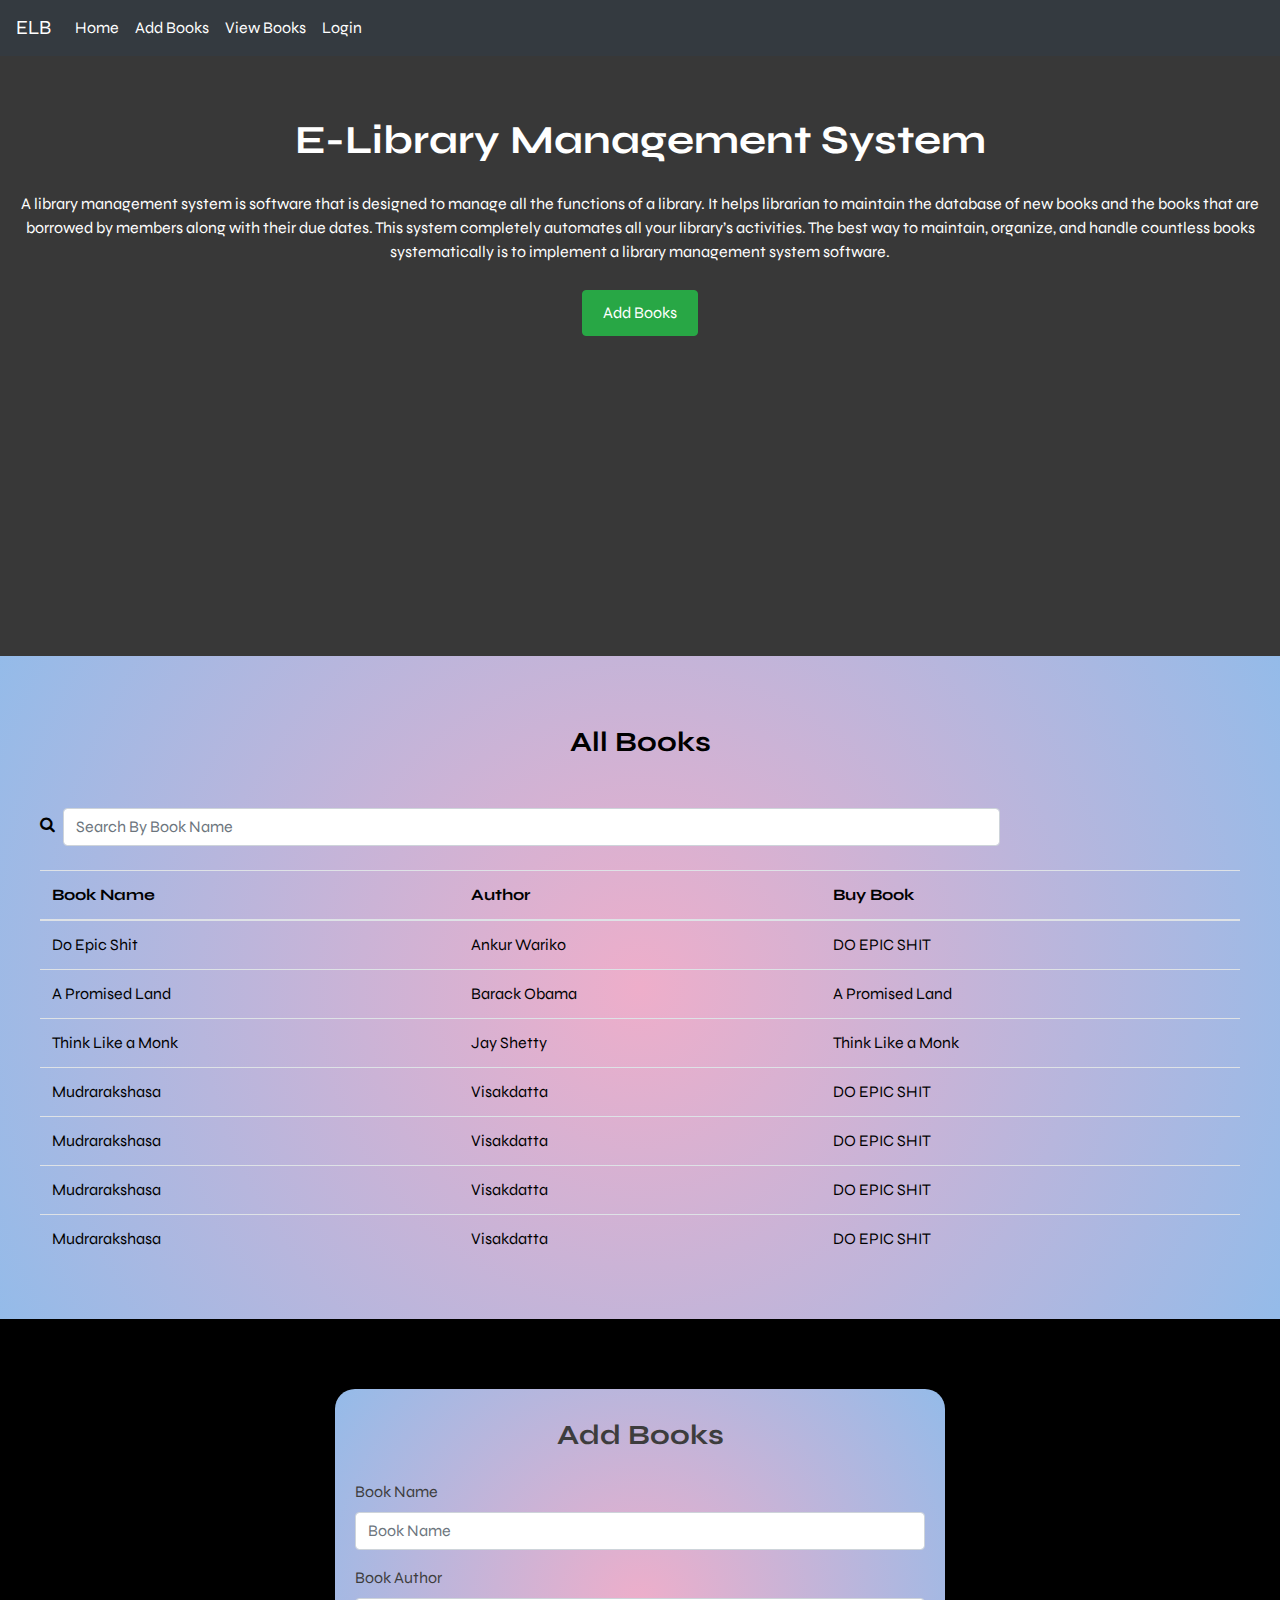
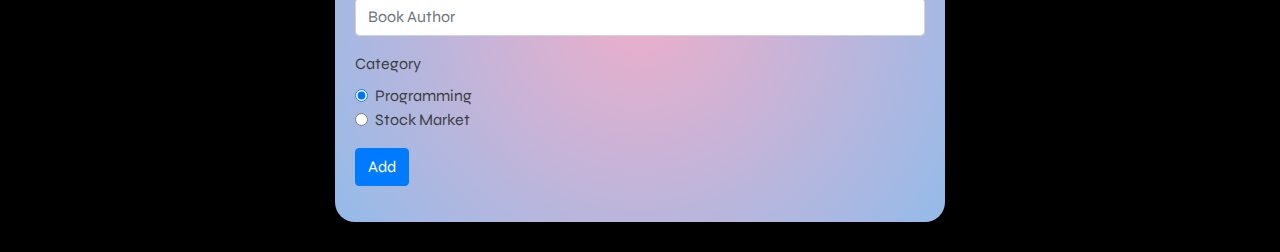
==== index2.html @ 8a1f86e7 "Files added" ====
<!DOCTYPE html>
<html>
<head>
<meta charset="UTF-8">
<meta name="viewport" content="width=device-width, initial-scale=1.0">

<title>Insert title here</title>
	<!-- CSS -->
	<link rel="stylesheet" href="https://cdnjs.cloudflare.com/ajax/libs/font-awesome/4.7.0/css/font-awesome.min.css">
	<link rel="stylesheet" href="https://cdn.jsdelivr.net/npm/bootstrap@4.0.0/dist/css/bootstrap.min.css" integrity="sha384-Gn5384xqQ1aoWXA+058RXPxPg6fy4IWvTNh0E263XmFcJlSAwiGgFAW/dAiS6JXm" crossorigin="anonymous">
	<link rel="stylesheet" href="CSS/style.css">
	
</head>
<body>
	
<!-- 	<header>
		<h3>E-Library Management System</h3>
	</header> -->
	
	<!-- Navbar -->
	<div class="page-navbar">
		<nav class="navbar navbar-expand-lg navbar-dark bg-dark text-white">
		  <a class="navbar-brand" href="#">ELB</a>
		  <button class="navbar-toggler" type="button" data-toggle="collapse" data-target="#navbarSupportedContent" aria-controls="navbarSupportedContent" aria-expanded="false" aria-label="Toggle navigation">
		    <span class="navbar-toggler-icon"></span>
		  </button>
		
		  <div class="collapse navbar-collapse" id="navbarSupportedContent">
		    <ul class="navbar-nav mr-auto">
		      <li class="nav-item ">
		        <a class="nav-link active" href="#home">Home <span class="sr-only">(current)</span></a>
		      </li>
		      <li class="nav-item active">
		        <a class="nav-link" href="#addBooks">Add Books</a>
		      </li>
		      <li class="nav-item active">
		        <a class="nav-link " href="#displayBooks">View Books</a>
		      </li>
		      <li class="nav-item active">
		        <a class="nav-link " href="login.html">Login</a>
		      </li>
		    </ul>
		  </div>
		</nav>
	</div>
	
	<!-- Main content -->
	<div class="main-content ">
		<!-- HomePage -->
		<div class="home-page" id="home">
		
			<div class="home-column">
					<h1>E-Library Management System</h1>
					<p>
						A library management system is software that is designed to manage all the functions of a library.
						 It helps librarian to maintain the database of new books and the books that are borrowed by members along with their due dates.
						This system completely automates all your library’s activities.
						The best way to maintain, organize, and handle countless books systematically is to implement a library management system software.
					</p>
					<a href="#addBooks"><button type="button" class="btn btn-success">Add Books</button></a>
			</div>
			<!-- <div class="home-row">
				<div class="home-column1">
					<img class="book-img" src="images/book-img.jpg" alt="library-books-image">
				</div>
				<div class="home-column2">
					<h1>E-Library Management System</h1>
				</div>
			</div> -->
		</div><link rel="stylesheet" href="https://cdnjs.cloudflare.com/ajax/libs/font-awesome/4.7.0/css/font-awesome.min.css">
		
		<!-- Display Books -->
		<div class="display-books" id="displayBooks">
				<h3>All Books</h3>
				<div class="input-group rounded  mt-2 mb-4 search-bar" >
				  <span class="fa fa-search pt-2 mr-2">  </span>
				  <input type="search" class="form-control rounded" id="searchInput" placeholder="Search By Book Name" onkeyup="searchFunction()" />
				</div>
				<div class="display-table" >
					<table class="table" id="table">
					  <thead>
					    <tr>
					      <th scope="col">Book Name</th>
					      <th scope="col">Author</th>
					      <th scope="col">Buy Book</th>
					    </tr>
					  </thead>
					  <tbody id="tableBody">
					    <tr>
						    <td>Do Epic Shit</td>
						    <td>Ankur Wariko</td>
						    <td> <a href="https://www.amazon.in/dp/0008386595/ref=s9_acsd_al_bw_c2_x_0_i?pf_rd_m=A1K21FY43GMZF8&pf_rd_s=merchandised-search-2&pf_rd_r=FA8FSXXRNT6SRWCG25B3&pf_rd_t=101&pf_rd_p=77843875-62df-4f28-9de7-44e759e0f700&pf_rd_i=4348234031">DO EPIC SHIT</a> </td>
						  </tr>
						  <tr>
						    <td>A Promised Land</td>
						    <td>Barack Obama</td>
							<td> <a href="https://www.amazon.in/dp/0241491517/ref=s9_acsd_al_bw_c2_x_2_i?pf_rd_m=A1K21FY43GMZF8&pf_rd_s=merchandised-search-2&pf_rd_r=FA8FSXXRNT6SRWCG25B3&pf_rd_t=101&pf_rd_p=77843875-62df-4f28-9de7-44e759e0f700&pf_rd_i=4348234031">A Promised Land</a> </td>
						  </tr>
						  <tr>
						    <td>Think Like a Monk</td>
						    <td>Jay Shetty</td>
						    <td> <a href="https://www.amazon.in/dp/0008386595/ref=s9_acsd_al_bw_c2_x_0_i?pf_rd_m=A1K21FY43GMZF8&pf_rd_s=merchandised-search-2&pf_rd_r=FA8FSXXRNT6SRWCG25B3&pf_rd_t=101&pf_rd_p=77843875-62df-4f28-9de7-44e759e0f700&pf_rd_i=4348234031">Think Like a Monk</a> </td>
						  </tr>
						  <tr>
						    <td>Mudrarakshasa</td>
						    <td>Visakdatta</td>
						    <td> <a href="https://www.amazon.in/DO-EPIC-SHIT-Ankur-Warikoo/dp/9391165486/ref=sr_1_1?crid=2E8RSMG2YQAA6&keywords=do+epic+shit&qid=1672050488&sprefix=do+epi%2Caps%2C263&sr=8-1">DO EPIC SHIT</a> </td>
						  </tr>
						  <tr>
						    <td>Mudrarakshasa</td>
						    <td>Visakdatta</td>
						    <td> <a href="https://www.amazon.in/DO-EPIC-SHIT-Ankur-Warikoo/dp/9391165486/ref=sr_1_1?crid=2E8RSMG2YQAA6&keywords=do+epic+shit&qid=1672050488&sprefix=do+epi%2Caps%2C263&sr=8-1">DO EPIC SHIT</a> </td>
						  </tr>
						  <tr>
						    <td>Mudrarakshasa</td>
						    <td>Visakdatta</td>
						    <td> <a href="https://www.amazon.in/DO-EPIC-SHIT-Ankur-Warikoo/dp/9391165486/ref=sr_1_1?crid=2E8RSMG2YQAA6&keywords=do+epic+shit&qid=1672050488&sprefix=do+epi%2Caps%2C263&sr=8-1">DO EPIC SHIT</a> </td>
						  </tr>
						  <tr>
						    <td>Mudrarakshasa</td>
						    <td>Visakdatta</td>
						    <td> <a href="https://www.amazon.in/DO-EPIC-SHIT-Ankur-Warikoo/dp/9391165486/ref=sr_1_1?crid=2E8RSMG2YQAA6&keywords=do+epic+shit&qid=1672050488&sprefix=do+epi%2Caps%2C263&sr=8-1">DO EPIC SHIT</a> </td>
						  </tr>
						  
					  </tbody>
					</table>
				</div>
			</div>
	</div>
		
		<!-- Add Books -->
		<div class="add-books" id="addBooks">
			<div class="add-books-card">
				<h3>Add Books</h3>
				<div class="add-books-form">
					<form onsubmit="submitForm()" name="" id="myform">
					  <div class="form-group ">
					    <label for="inputBookname" class="">Book Name</label>
					    <div class="">
					      <input type="text" class="form-control" id="inputBookname" placeholder="Book Name"  pattern="[a-zA-Z]*" oninvalid="setCustomValidity('Please enter alphabets only. ')"  maxlength="20">
					    </div>
					  </div>
					  <div class="form-group">
					    <label for="inputBookAuthor" class="">Book Author</label>
					    <div class="">
					      <input type="text" class="form-control" id="inputBookAuthor" placeholder="Book Author"  pattern="[a-zA-Z]*" oninvalid="setCustomValidity('Please enter alphabets only. ')"  maxlength="20">
					    </div>
					  </div>
					  
					  <fieldset class="form-group">
					    <div class="">
					      <label class=" pt-0 ">Category</label>
					      <div class="">
					        <div class="form-check">
					          <input class="form-check-input" type="radio" id="programming" name="gridRadios" id="gridRadios1" value="option1" checked>
					          <label class="form-check-label" for="gridRadios1">
					            Programming
					          </label>
					        </div>
					        <div class="form-check">
					          <input class="form-check-input" type="radio" id="stockMarket" name="gridRadios" id="gridRadios2" value="option2">
					          <label class="form-check-label" for="gridRadios2">
					            Stock Market
					          </label>
					        </div>
					      </div>
					    </div>
					  </fieldset>
					  <div class="form-group  ">
					      <button type="submit" class="btn btn-primary">Add</button>
					  </div>
					</form>
				</div>
			</div>
		</div>
		
		
		
	
	
	<!-- JavaScript -->
	<script src="https://code.jquery.com/jquery-3.2.1.slim.min.js" integrity="sha384-KJ3o2DKtIkvYIK3UENzmM7KCkRr/rE9/Qpg6aAZGJwFDMVNA/GpGFF93hXpG5KkN" crossorigin="anonymous"></script>
	<script src="https://cdn.jsdelivr.net/npm/popper.js@1.12.9/dist/umd/popper.min.js" integrity="sha384-ApNbgh9B+Y1QKtv3Rn7W3mgPxhU9K/ScQsAP7hUibX39j7fakFPskvXusvfa0b4Q" crossorigin="anonymous"></script>
	<script src="https://cdn.jsdelivr.net/npm/bootstrap@4.0.0/dist/js/bootstrap.min.js" integrity="sha384-JZR6Spejh4U02d8jOt6vLEHfe/JQGiRRSQQxSfFWpi1MquVdAyjUar5+76PVCmYl" crossorigin="anonymous"></script>
	<script src="javascript/script.js"></script>
	
</body>
</html>
---- CSS/style.css ----
@CHARSET "UTF-8";
@import url('https://fonts.googleapis.com/css2?family=Roboto&family=Syne:wght@400;700;800&display=swap');
*{
	box-sizing: border-box;
	font-family: Syne;
	scroll-behavior: smooth;
}
body { 
	 word-wrap: break-word;
	 background: black;
	 color: white;
}
.home-page{
	background: #383838;
	color: white;
	height: 600px;
	text-align: center;
}
.home-page h1 {
	text-align: center;
	font-family: Syne;
	font-weight: 700;
	padding: 60px 20px 10px 20px;
}
.home-page p {
	text-align:center;
	padding: 10px 20px;
}
.home-page button {
	text-align:center;
	padding: 10px 20px;
}

/*Add Books*/
.add-books {
	background: black;
	padding: 30px;
	display: flex;
	justify-content:center;
	margin-top: 40px;
	color: #3d3d3d;
}

.add-books-card{
	background: radial-gradient(circle, rgba(238,174,202,1) 0%, rgba(148,187,233,1) 100%);
	padding: 20px;
	border-radius: 20px; 
	width: 50%;
}
.add-books-card h3 {
	padding-top: 10px;
	padding-bottom: 20px; 
	font-weight: 700;
	text-align:center;
}
@media screen and (max-width: 400px) {
	.add-books-card{
		width: 85%;
	}
}
.add-books-form{
	
}
.blur-content {
	filter: blur(4px);
}


/*Display books*/
.display-books {
	background: radial-gradient(circle, rgba(238,174,202,1) 0%, rgba(148,187,233,1) 100%);
	color: black;
	padding: 40px;
	
}
.display-books h3{
	padding-top: 30px;
	padding-bottom: 40px; 
	text-align: center;
	font-weight: 700;text-align: center;
}
.display-table{
}
td a {
	text-decoration: none;
	color: black;
}
@media screen and (max-width: 400px) {
	td  {
		width: 80%;
	}
}

/*search*/
.search-bar{
	text-align:center;
	transition : width 2s;
	width: 80%;
}
.search-bar:focus{
	width: 100% !important;
}
.input-group:hover{

}
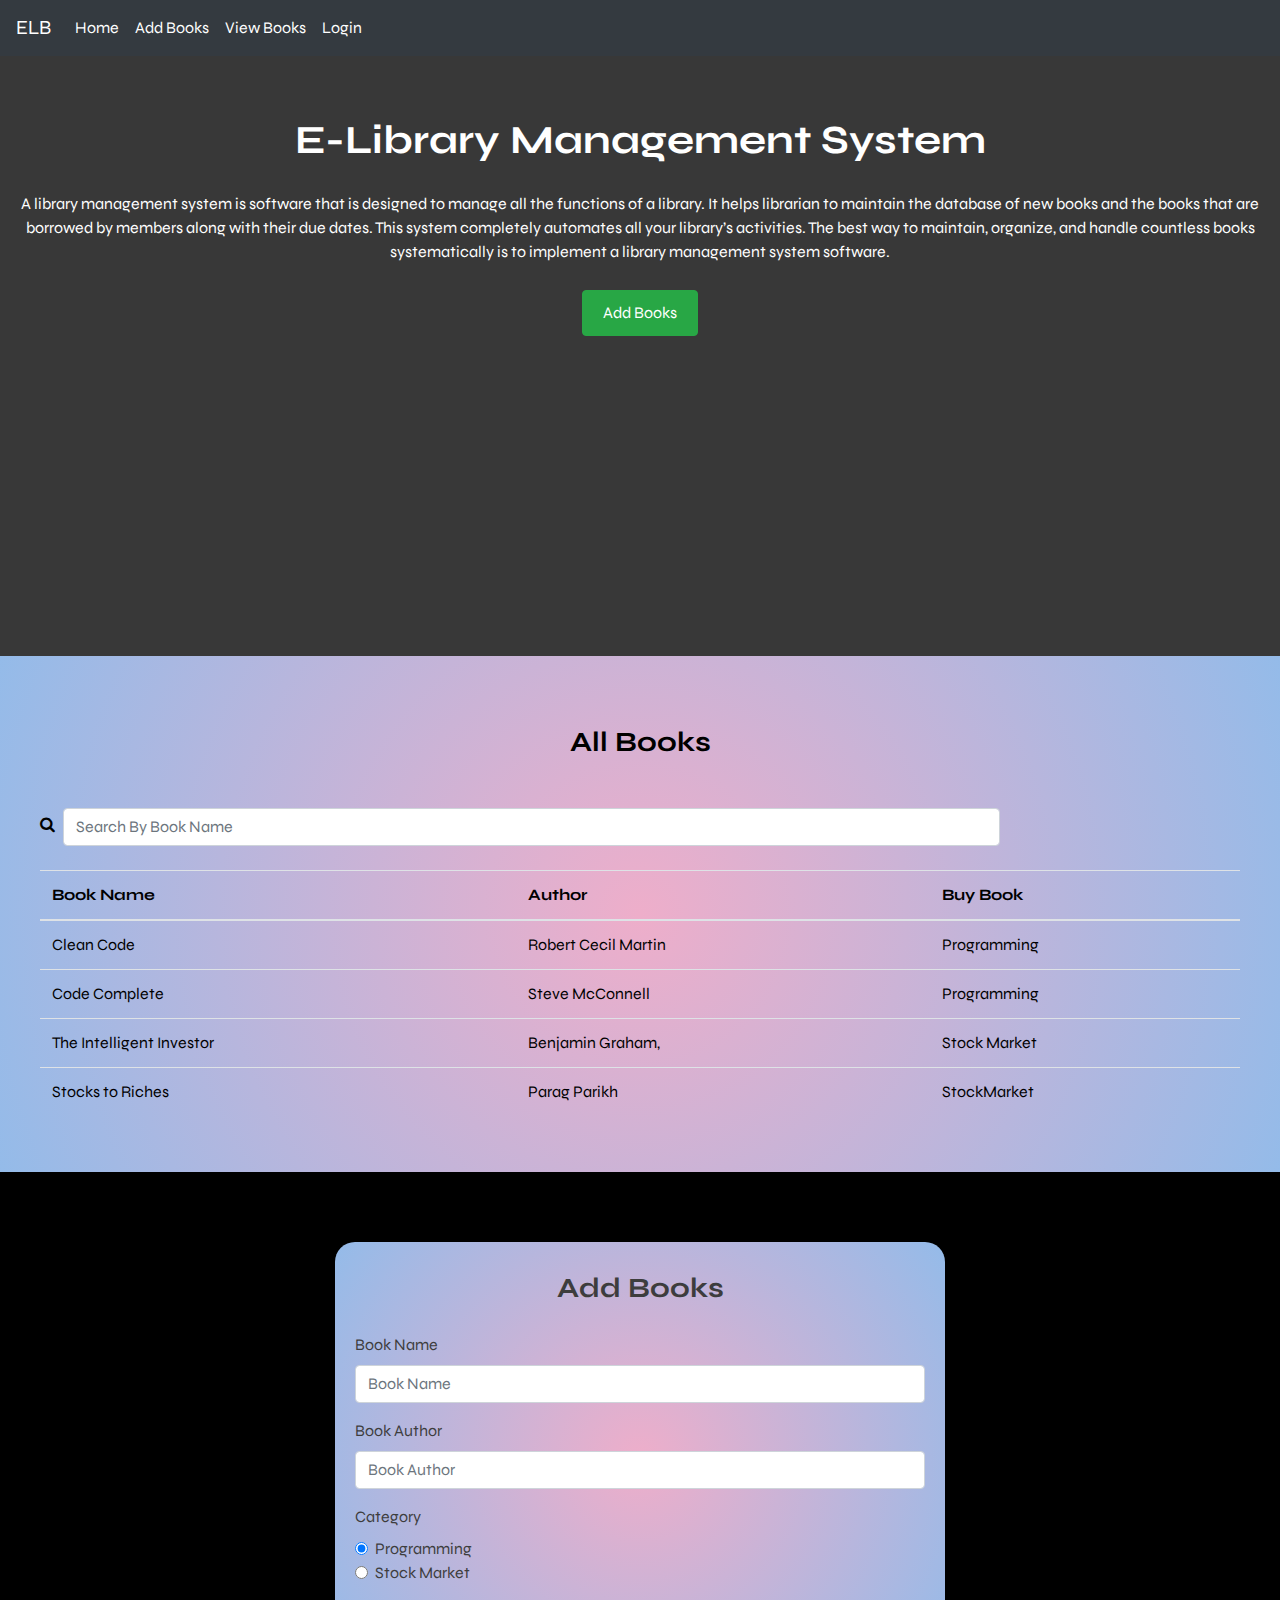
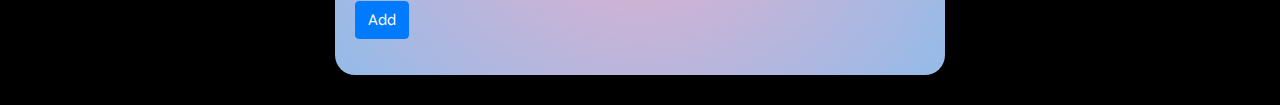
==== commit 6e3fa235: "Update index2.html" ====
--- a/index2.html
+++ b/index2.html
@@ -86,40 +86,25 @@
 					    </tr>
 					  </thead>
 					  <tbody id="tableBody">
-					    <tr>
-						    <td>Do Epic Shit</td>
-						    <td>Ankur Wariko</td>
-						    <td> <a href="https://www.amazon.in/dp/0008386595/ref=s9_acsd_al_bw_c2_x_0_i?pf_rd_m=A1K21FY43GMZF8&pf_rd_s=merchandised-search-2&pf_rd_r=FA8FSXXRNT6SRWCG25B3&pf_rd_t=101&pf_rd_p=77843875-62df-4f28-9de7-44e759e0f700&pf_rd_i=4348234031">DO EPIC SHIT</a> </td>
+					   <tr>
+						    <td><a href="https://www.amazon.in/Clean-Code-Handbook-Software-Craftsmanship-ebook/dp/B001GSTOAM/ref=sr_1_1?crid=1QB8AUL33S8YH&keywords=clean+code+by+robert+c+martin&qid=1672121523&s=books&sprefix=Clean+Code+%2Cstripbooks%2C193&sr=1-1">Clean Code</a></td>
+						    <td>Robert Cecil Martin</td>
+						    <td>Programming</td>
 						  </tr>
 						  <tr>
-						    <td>A Promised Land</td>
-						    <td>Barack Obama</td>
-							<td> <a href="https://www.amazon.in/dp/0241491517/ref=s9_acsd_al_bw_c2_x_2_i?pf_rd_m=A1K21FY43GMZF8&pf_rd_s=merchandised-search-2&pf_rd_r=FA8FSXXRNT6SRWCG25B3&pf_rd_t=101&pf_rd_p=77843875-62df-4f28-9de7-44e759e0f700&pf_rd_i=4348234031">A Promised Land</a> </td>
+						    <td><a href="https://www.amazon.in/Code-Complete-Developer-Best-Practices-ebook/dp/B00JDMPOSY/ref=sr_1_2?crid=2YWY7TOACK1HI&keywords=Code+Complete&qid=1672121561&s=books&sprefix=code+complete%2Cstripbooks%2C183&sr=1-2">Code Complete</a> </td>
+						    <td>Steve McConnell</td>
+							<td>Programming</td>
 						  </tr>
 						  <tr>
-						    <td>Think Like a Monk</td>
-						    <td>Jay Shetty</td>
-						    <td> <a href="https://www.amazon.in/dp/0008386595/ref=s9_acsd_al_bw_c2_x_0_i?pf_rd_m=A1K21FY43GMZF8&pf_rd_s=merchandised-search-2&pf_rd_r=FA8FSXXRNT6SRWCG25B3&pf_rd_t=101&pf_rd_p=77843875-62df-4f28-9de7-44e759e0f700&pf_rd_i=4348234031">Think Like a Monk</a> </td>
+						    <td><a href="https://www.amazon.in/Intelligent-Investor-Revised-Definitive-Essentials/dp/0060555661/ref=sr_1_1_sspa?crid=2YT4Y66R464O9&keywords=the+intelligent+investor&qid=1672121453&s=books&sprefix=the+int%2Cstripbooks%2C202&sr=1-1-spons&sp_csd=d2lkZ2V0TmFtZT1zcF9hdGY&psc=1&smid=A15DBATYR506U3">The Intelligent Investor</a></td>
+						    <td>Benjamin Graham,</td>
+						    <td> Stock Market</td>
 						  </tr>
 						  <tr>
-						    <td>Mudrarakshasa</td>
-						    <td>Visakdatta</td>
-						    <td> <a href="https://www.amazon.in/DO-EPIC-SHIT-Ankur-Warikoo/dp/9391165486/ref=sr_1_1?crid=2E8RSMG2YQAA6&keywords=do+epic+shit&qid=1672050488&sprefix=do+epi%2Caps%2C263&sr=8-1">DO EPIC SHIT</a> </td>
-						  </tr>
-						  <tr>
-						    <td>Mudrarakshasa</td>
-						    <td>Visakdatta</td>
-						    <td> <a href="https://www.amazon.in/DO-EPIC-SHIT-Ankur-Warikoo/dp/9391165486/ref=sr_1_1?crid=2E8RSMG2YQAA6&keywords=do+epic+shit&qid=1672050488&sprefix=do+epi%2Caps%2C263&sr=8-1">DO EPIC SHIT</a> </td>
-						  </tr>
-						  <tr>
-						    <td>Mudrarakshasa</td>
-						    <td>Visakdatta</td>
-						    <td> <a href="https://www.amazon.in/DO-EPIC-SHIT-Ankur-Warikoo/dp/9391165486/ref=sr_1_1?crid=2E8RSMG2YQAA6&keywords=do+epic+shit&qid=1672050488&sprefix=do+epi%2Caps%2C263&sr=8-1">DO EPIC SHIT</a> </td>
-						  </tr>
-						  <tr>
-						    <td>Mudrarakshasa</td>
-						    <td>Visakdatta</td>
-						    <td> <a href="https://www.amazon.in/DO-EPIC-SHIT-Ankur-Warikoo/dp/9391165486/ref=sr_1_1?crid=2E8RSMG2YQAA6&keywords=do+epic+shit&qid=1672050488&sprefix=do+epi%2Caps%2C263&sr=8-1">DO EPIC SHIT</a> </td>
+						    <td><a href="https://www.amazon.in/Stocks-Riches-Insights-Investor-Behaviour/dp/0070597715/ref=sr_1_1?keywords=Stocks+to+Riches&qid=1672121052&s=books&sr=1-1">Stocks to Riches</a></td>
+						    <td>Parag Parikh</td>
+						    <td> StockMarket </td>
 						  </tr>
 						  
 					  </tbody>
@@ -152,13 +137,13 @@
 					      <label class=" pt-0 ">Category</label>
 					      <div class="">
 					        <div class="form-check">
-					          <input class="form-check-input" type="radio" id="programming" name="gridRadios" id="gridRadios1" value="option1" checked>
+					          <input class="form-check-input" type="radio" id="programming" name="gridRadios" id="gridRadios1" value="Programming" checked>
 					          <label class="form-check-label" for="gridRadios1">
 					            Programming
 					          </label>
 					        </div>
 					        <div class="form-check">
-					          <input class="form-check-input" type="radio" id="stockMarket" name="gridRadios" id="gridRadios2" value="option2">
+					          <input class="form-check-input" type="radio" id="stockMarket" name="gridRadios" id="gridRadios2" value="StockMarket">
 					          <label class="form-check-label" for="gridRadios2">
 					            Stock Market
 					          </label>
@@ -185,4 +170,4 @@
 	<script src="javascript/script.js"></script>
 	
 </body>
-</html>+</html>
--- a/CSS/style.css
+++ b/CSS/style.css
@@ -55,7 +55,7 @@
 }
 @media screen and (max-width: 400px) {
 	.add-books-card{
-		width: 85%;
+		width: 90%;
 	}
 }
 .add-books-form{
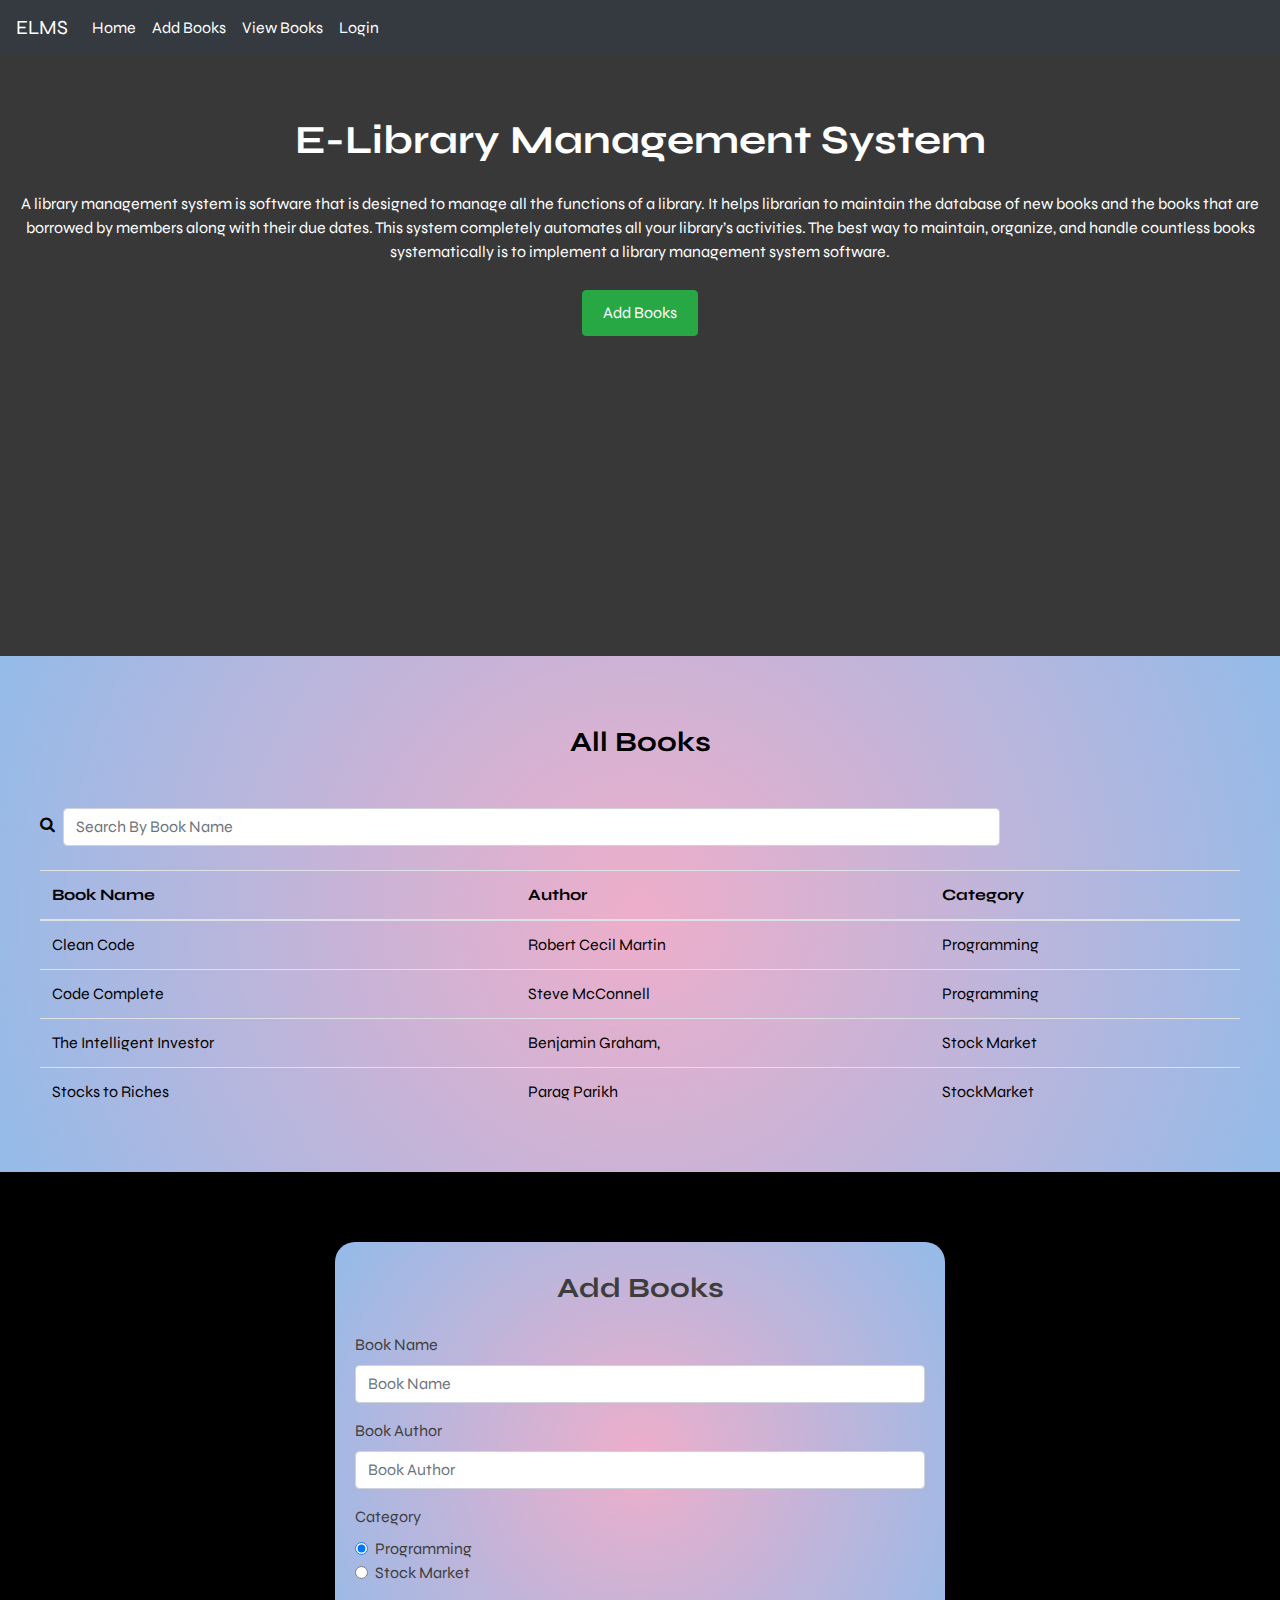
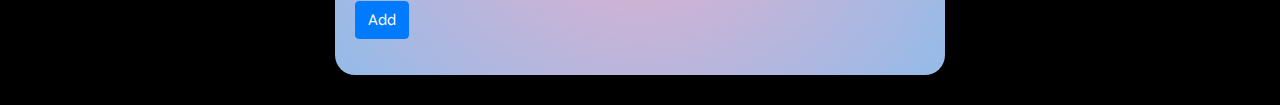
==== commit 23283ab6: "Update index2.html" ====
--- a/index2.html
+++ b/index2.html
@@ -20,7 +20,7 @@
 	<!-- Navbar -->
 	<div class="page-navbar">
 		<nav class="navbar navbar-expand-lg navbar-dark bg-dark text-white">
-		  <a class="navbar-brand" href="#">ELB</a>
+		  <a class="navbar-brand" href="#">ELMS</a>
 		  <button class="navbar-toggler" type="button" data-toggle="collapse" data-target="#navbarSupportedContent" aria-controls="navbarSupportedContent" aria-expanded="false" aria-label="Toggle navigation">
 		    <span class="navbar-toggler-icon"></span>
 		  </button>
@@ -82,11 +82,11 @@
 					    <tr>
 					      <th scope="col">Book Name</th>
 					      <th scope="col">Author</th>
-					      <th scope="col">Buy Book</th>
+					      <th scope="col">Category</th>
 					    </tr>
 					  </thead>
 					  <tbody id="tableBody">
-					   <tr>
+					    <tr>
 						    <td><a href="https://www.amazon.in/Clean-Code-Handbook-Software-Craftsmanship-ebook/dp/B001GSTOAM/ref=sr_1_1?crid=1QB8AUL33S8YH&keywords=clean+code+by+robert+c+martin&qid=1672121523&s=books&sprefix=Clean+Code+%2Cstripbooks%2C193&sr=1-1">Clean Code</a></td>
 						    <td>Robert Cecil Martin</td>
 						    <td>Programming</td>
@@ -137,13 +137,13 @@
 					      <label class=" pt-0 ">Category</label>
 					      <div class="">
 					        <div class="form-check">
-					          <input class="form-check-input" type="radio" id="programming" name="gridRadios" id="gridRadios1" value="Programming" checked>
+					          <input class="form-check-input" type="radio" id="programming" name="gridRadios" id="gridRadios1" value=" Programming" checked>
 					          <label class="form-check-label" for="gridRadios1">
 					            Programming
 					          </label>
 					        </div>
 					        <div class="form-check">
-					          <input class="form-check-input" type="radio" id="stockMarket" name="gridRadios" id="gridRadios2" value="StockMarket">
+					          <input class="form-check-input" type="radio" id="stockMarket" name="gridRadios" id="gridRadios2" value="Stock Market">
 					          <label class="form-check-label" for="gridRadios2">
 					            Stock Market
 					          </label>
